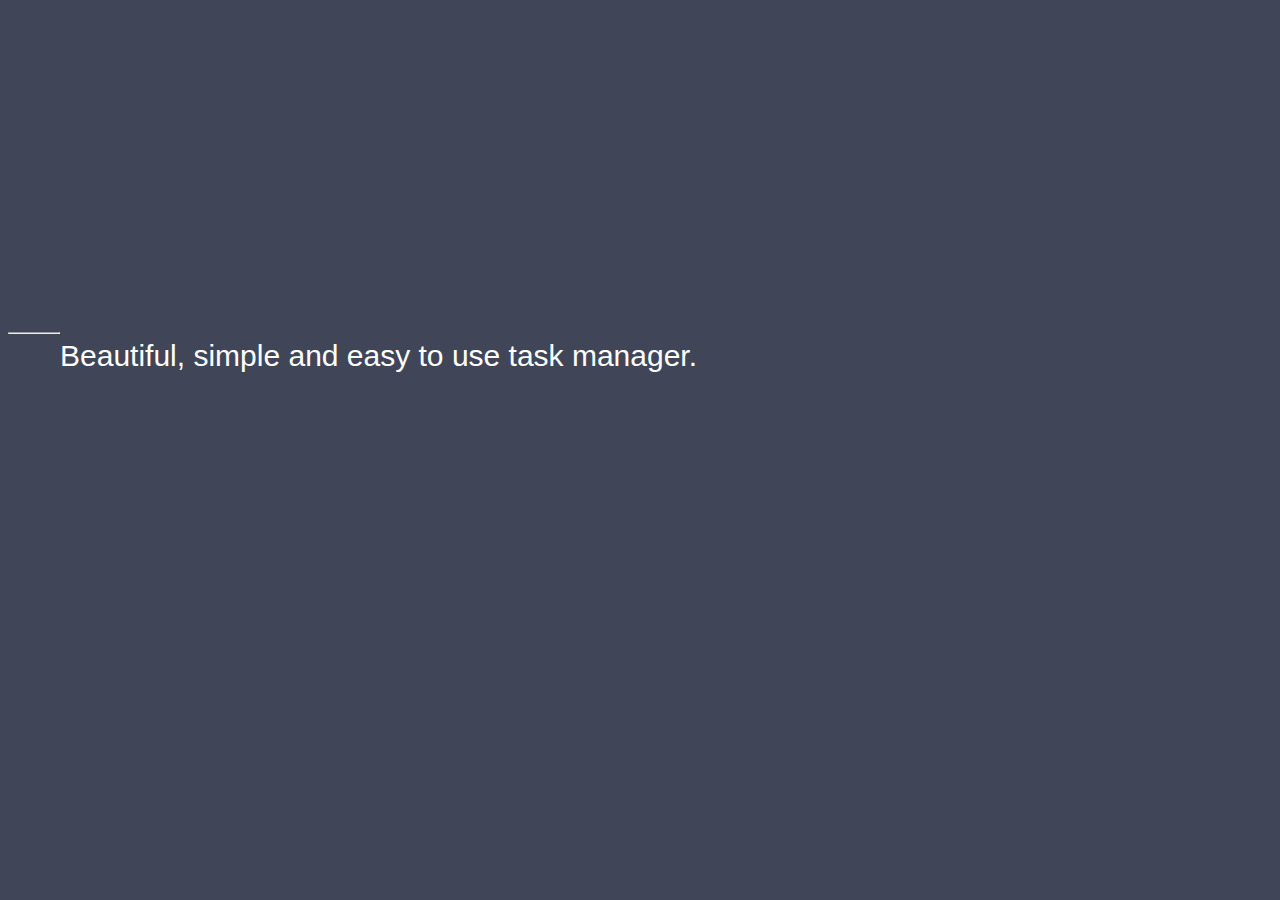
==== unit3/index.html @ a22d268a "Unit 3 Index and CSS" ====
<!DOCTYPE html>
<html>
	<head>
		<title>Taasky Homepage</title>
			<link rel="stylesheet" type="text/css" href="css/style.css">
	</head>
	<body>
		<div class="stripe"></div>
		<figure class="logo"></figure>
		<hr>
		<p class="ptext">Beautiful, simple and easy to use task manager.</p>
	</body>
</html>
---- unit3/css/style.css ----
body {
	background: url("assets/background.jpg");
	background-repeat: no-repeat;
	background-color: #404657;
	background-size: cover; 
	line-height: 35px;
	padding-top: 300px;
}

hr {
	float: left;
	width: 50px;
	color: red;
}

a {

}

.ptext {
	color: white;
	font-family: helvetica;
	font-size: 30px;
}

.stripe {
	background: url("assets/stripes.png") repeat-x;
	position: absolute;
	padding: 0 0 0 0;
	top: 0px;
	left: 0px;
	width: 100%;
	height: 10px;
}

.logo {
	background: url("assets/logo-taasky.png");

}
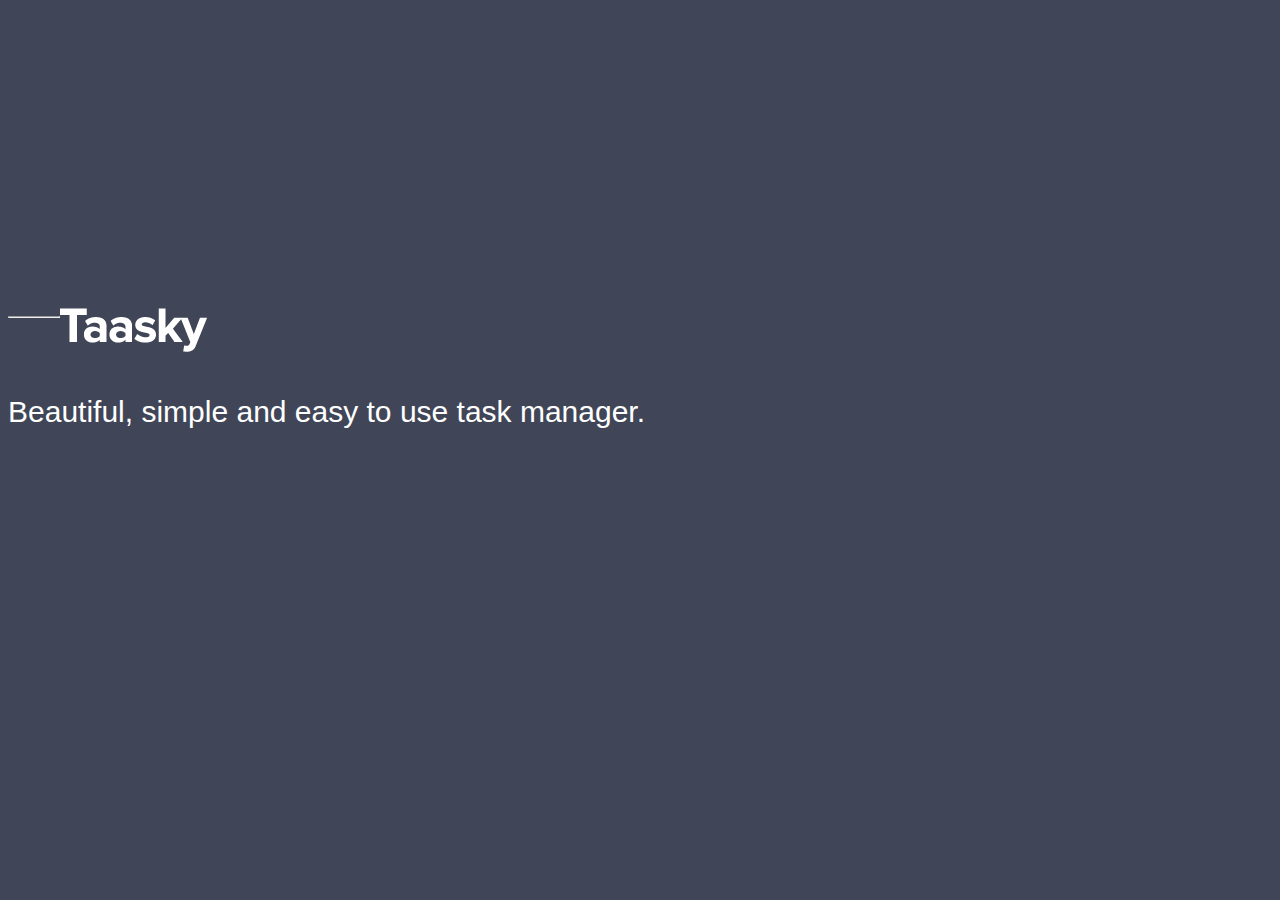
==== commit 618c25bb: "trial/error 2" ====
--- a/unit3/index.html
+++ b/unit3/index.html
@@ -2,11 +2,12 @@
 <html>
 	<head>
 		<title>Taasky Homepage</title>
-			<link rel="stylesheet" type="text/css" href="css/style.css">
+			<link rel="stylesheet" type="text/css" href="css/style.css"/>
 	</head>
 	<body>
 		<div class="stripe"></div>
-		<figure class="logo"></figure>
+		<img src="assets/logo-taasky.png">
+		<!--<figure class="logo"></figure>-->
 		<hr>
 		<p class="ptext">Beautiful, simple and easy to use task manager.</p>
 	</body>
--- a/unit3/css/style.css
+++ b/unit3/css/style.css
@@ -1,5 +1,5 @@
 body {
-	background: url("assets/background.jpg");
+	background-image: url(assets/background.jpg);
 	background-repeat: no-repeat;
 	background-color: #404657;
 	background-size: cover; 
@@ -24,7 +24,7 @@
 }
 
 .stripe {
-	background: url("assets/stripes.png") repeat-x;
+	background: url(assets/stripes.png) repeat-x;
 	position: absolute;
 	padding: 0 0 0 0;
 	top: 0px;
@@ -34,6 +34,6 @@
 }
 
 .logo {
-	background: url("assets/logo-taasky.png");
+	background: url(assets/logo-taasky.png);
 
 }
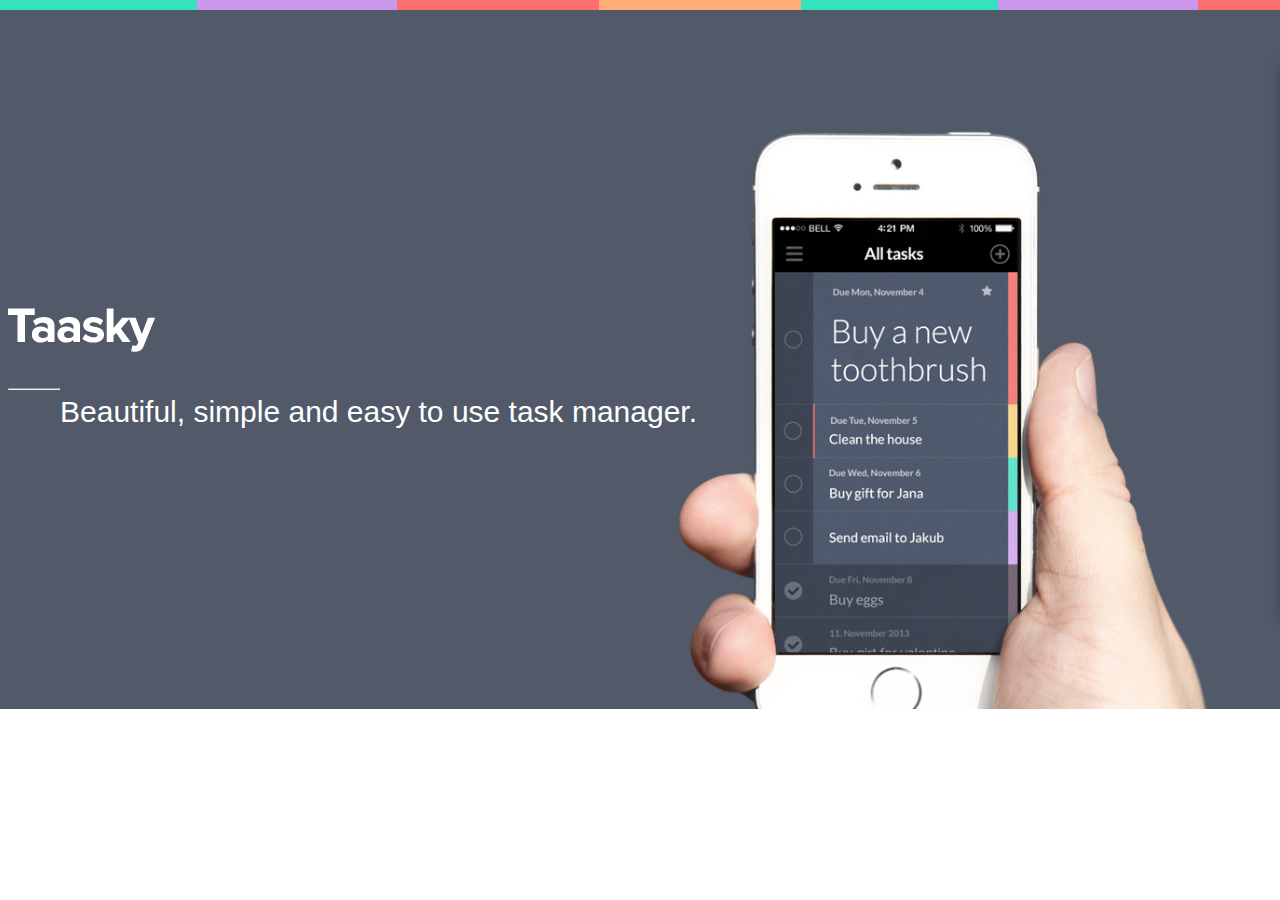
==== commit e710e2a0: "Update index.html" ====
--- a/unit3/index.html
+++ b/unit3/index.html
@@ -7,7 +7,7 @@
 	<body>
 		<div class="stripe"></div>
 		<img src="assets/logo-taasky.png">
-		<!--<figure class="logo"></figure>-->
+		<figure class="logo"></figure>
 		<hr>
 		<p class="ptext">Beautiful, simple and easy to use task manager.</p>
 	</body>
--- a/unit3/css/style.css
+++ b/unit3/css/style.css
@@ -1,7 +1,7 @@
 body {
-	background-image: url(assets/background.jpg);
+	background-image: url('../assets/background.jpg');
 	background-repeat: no-repeat;
-	background-color: #404657;
+	/*background-color: #404657; */
 	background-size: cover; 
 	line-height: 35px;
 	padding-top: 300px;
@@ -24,7 +24,7 @@
 }
 
 .stripe {
-	background: url(assets/stripes.png) repeat-x;
+	background: url('../assets/stripes.png') repeat-x;
 	position: absolute;
 	padding: 0 0 0 0;
 	top: 0px;
@@ -34,6 +34,6 @@
 }
 
 .logo {
-	background: url(assets/logo-taasky.png);
+	background: url('../assets/logo-taasky.png');
 
 }
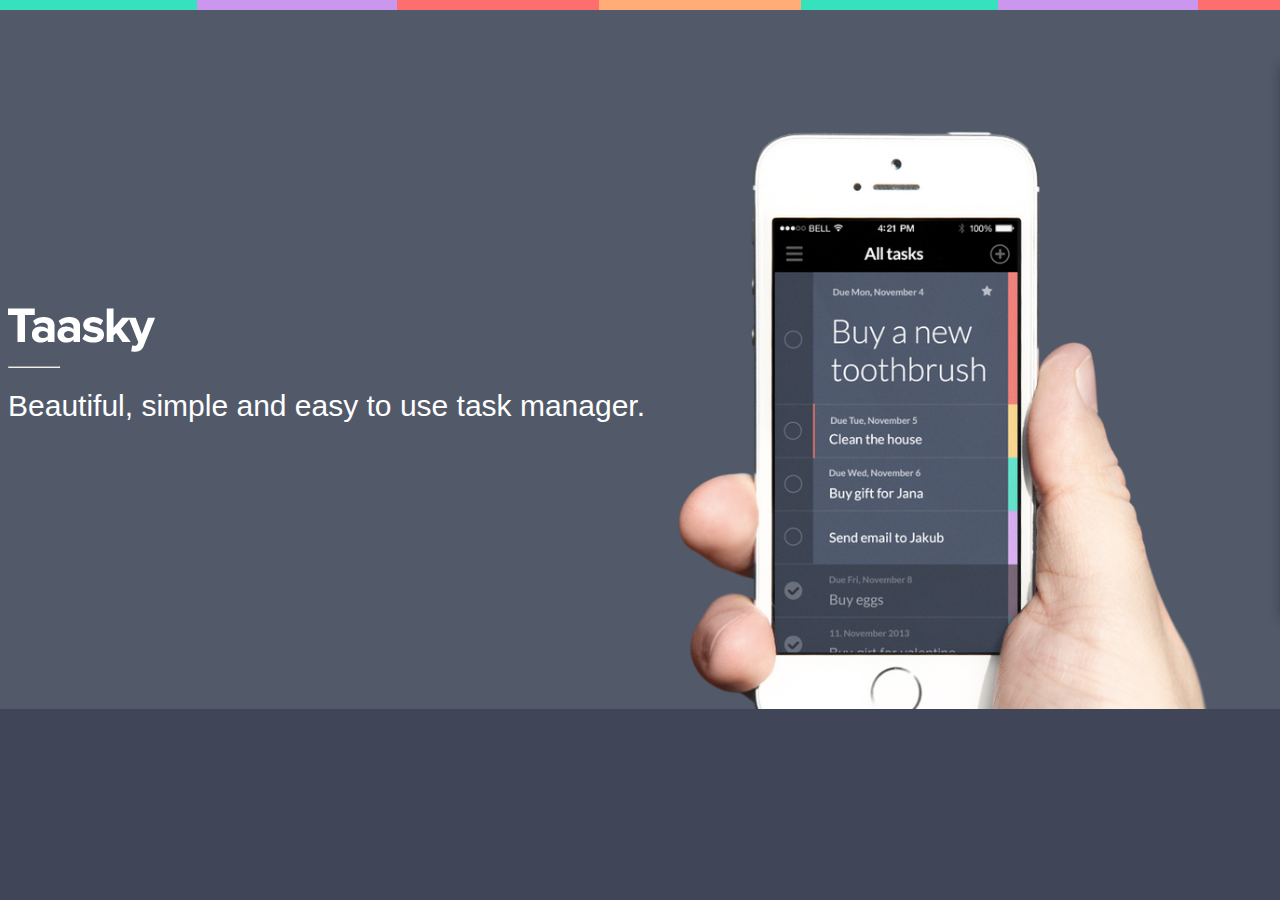
==== commit ea99fd11: "Remove image from html" ====
--- a/unit3/index.html
+++ b/unit3/index.html
@@ -6,7 +6,6 @@
 	</head>
 	<body>
 		<div class="stripe"></div>
-		<img src="assets/logo-taasky.png">
 		<figure class="logo"></figure>
 		<hr>
 		<p class="ptext">Beautiful, simple and easy to use task manager.</p>
--- a/unit3/css/style.css
+++ b/unit3/css/style.css
@@ -1,7 +1,7 @@
 body {
 	background-image: url('../assets/background.jpg');
 	background-repeat: no-repeat;
-	/*background-color: #404657; */
+	background-color: #404657;
 	background-size: cover; 
 	line-height: 35px;
 	padding-top: 300px;
@@ -32,8 +32,12 @@
 	width: 100%;
 	height: 10px;
 }
+figure { 
+	height:50px;
+	margin:0;
+}
+.logo {
+	background: url('../assets/logo-taasky.png') no-repeat;
 
-.logo {
-	background: url('../assets/logo-taasky.png');
 
 }
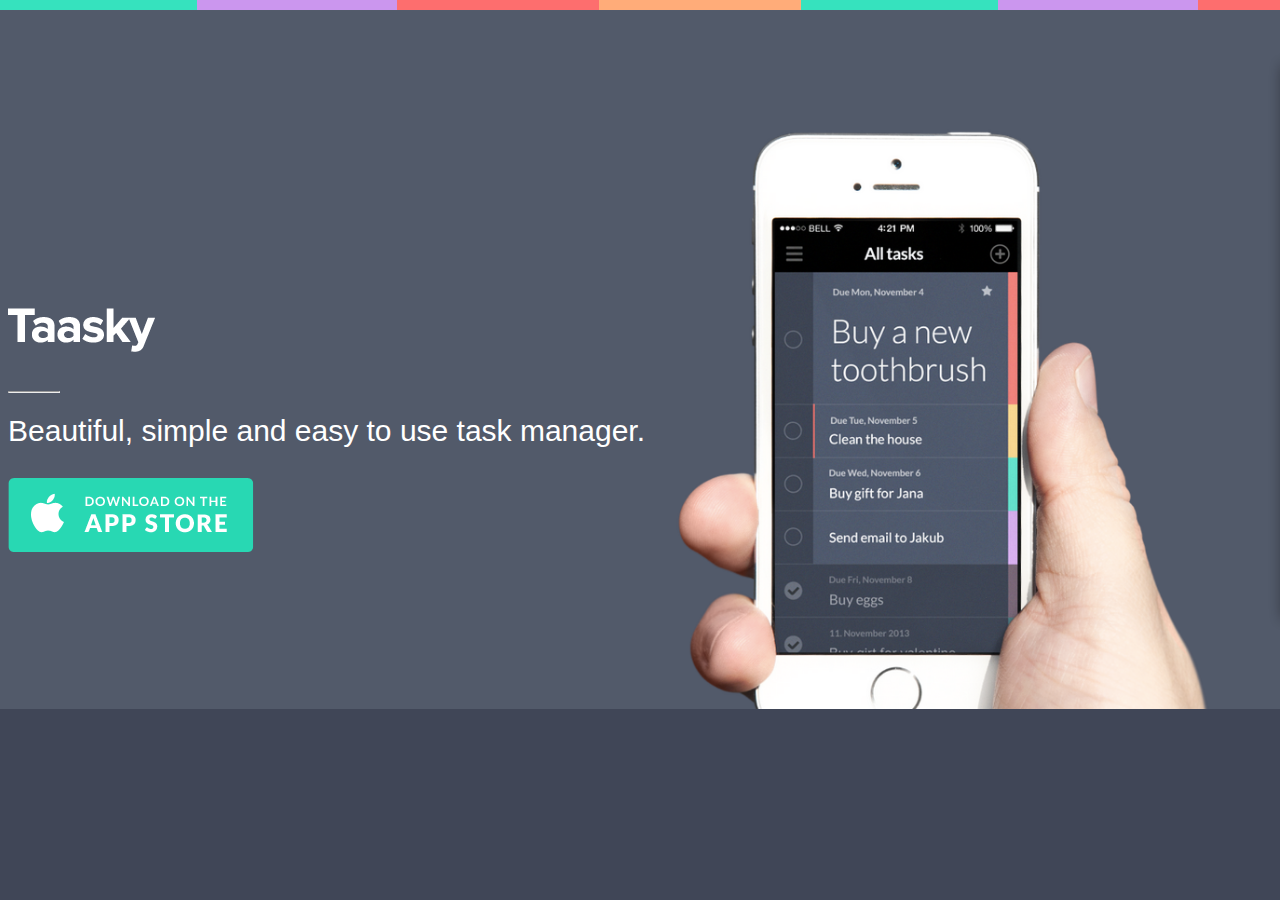
==== commit 03c28e85: "added anchor link" ====
--- a/unit3/index.html
+++ b/unit3/index.html
@@ -9,5 +9,6 @@
 		<figure class="logo"></figure>
 		<hr>
 		<p class="ptext">Beautiful, simple and easy to use task manager.</p>
+		<a href="http://apple.com" target="_blank"><figure class="apple_button"></figure></a>
 	</body>
 </html>
--- a/unit3/css/style.css
+++ b/unit3/css/style.css
@@ -33,11 +33,9 @@
 	height: 10px;
 }
 figure { 
-	height:50px;
+	height:75px;
 	margin:0;
 }
-.logo {
-	background: url('../assets/logo-taasky.png') no-repeat;
+.logo {background: url('../assets/logo-taasky.png') no-repeat;}
 
-
-}
+.apple_button {background: url('../assets/btn_store.png') no-repeat;}
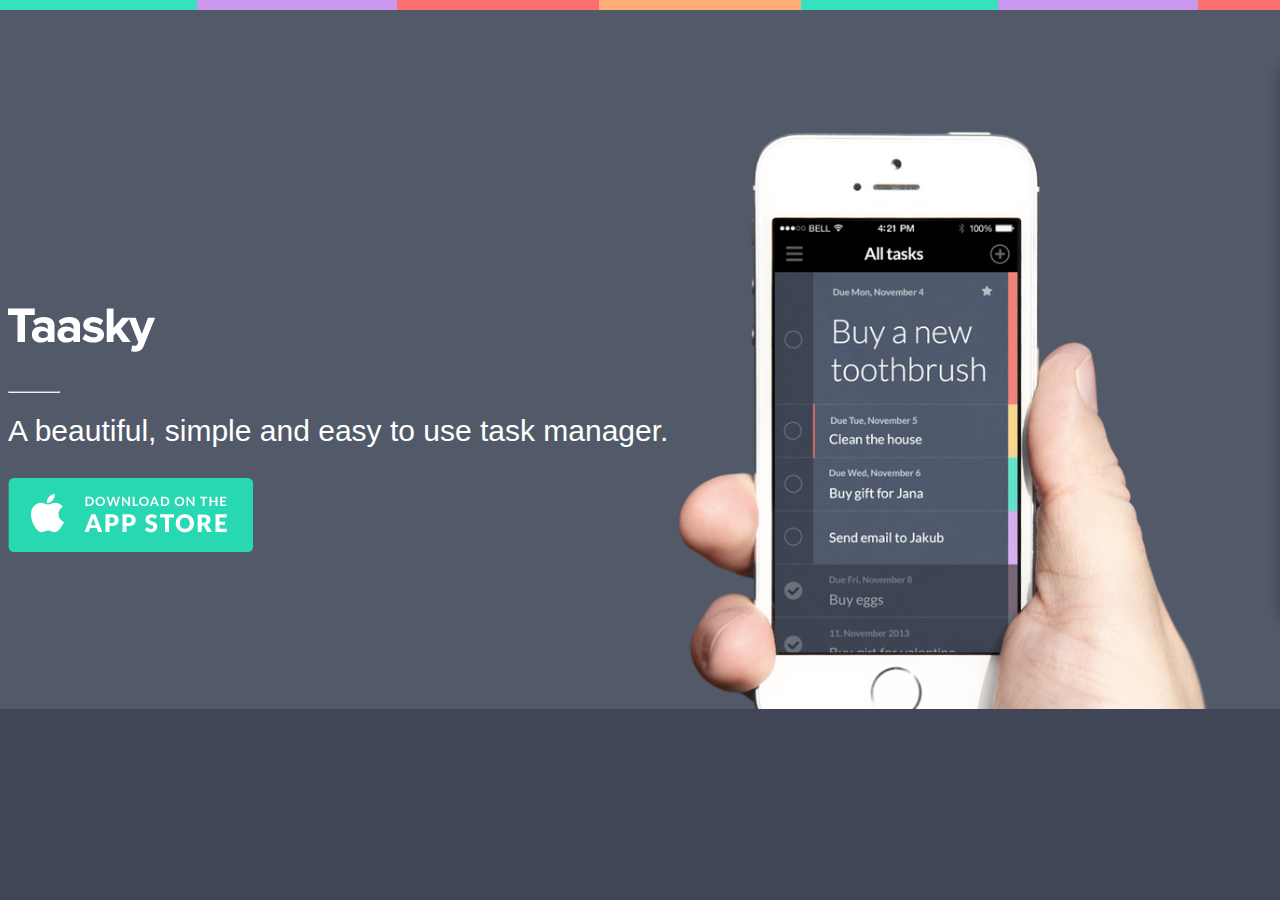
==== commit c575bc0c: "minor text changes" ====
--- a/unit3/index.html
+++ b/unit3/index.html
@@ -8,7 +8,7 @@
 		<div class="stripe"></div>
 		<figure class="logo"></figure>
 		<hr>
-		<p class="ptext">Beautiful, simple and easy to use task manager.</p>
+		<p class="ptext">A beautiful, simple and easy to use task manager.</p>
 		<a href="http://apple.com" target="_blank"><figure class="apple_button"></figure></a>
 	</body>
 </html>
